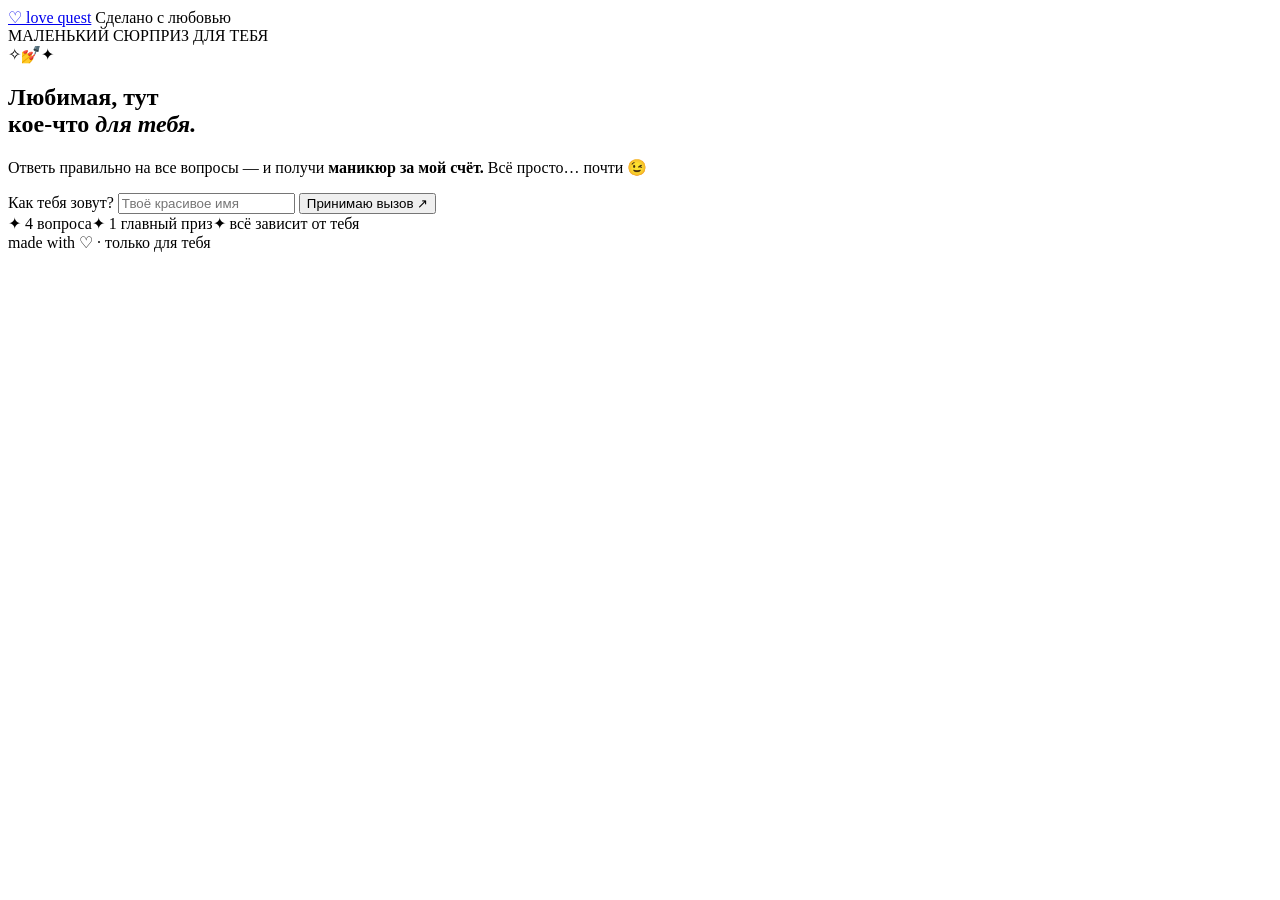
==== public/index.html @ 1007011e "Add responsive manicure challenge and admin UI" ====
<!doctype html>
<html lang="ru">
<head>
  <meta charset="UTF-8">
  <meta name="viewport" content="width=device-width, initial-scale=1, viewport-fit=cover">
  <meta name="theme-color" content="#fff7f5">
  <meta name="description" content="Маленькая игра с большим сюрпризом 💅">
  <title>Миссия: ноготочки 💅</title>
  <link rel="stylesheet" href="/styles.css">
  <script src="/app.js" defer></script>
</head>
<body class="game-page">
  <div class="ambient ambient-one" aria-hidden="true"></div>
  <div class="ambient ambient-two" aria-hidden="true"></div>
  <div class="site-layout">
    <header class="topbar">
      <a class="wordmark" href="/" aria-label="Главная">♡ <span>love quest</span></a>
      <span class="topbar-note">Сделано с любовью</span>
    </header>

    <main class="game-card">
      <section id="intro">
        <div class="tag"><span class="tag-dot"></span> МАЛЕНЬКИЙ СЮРПРИЗ ДЛЯ ТЕБЯ</div>
        <div class="hero-art" aria-hidden="true"><span class="art-star art-star-left">✧</span><span class="nail-emoji">💅</span><span class="art-star art-star-right">✦</span></div>
        <h1>Любимая, тут<br>кое-что <em>для тебя.</em></h1>
        <p class="lead">Ответь правильно на все вопросы — и получи <strong>маникюр за мой счёт.</strong> Всё просто… почти 😉</p>
        <label class="field-label" for="player-name">Как тебя зовут?</label>
        <input class="text-input" id="player-name" type="text" maxlength="40" autocomplete="given-name" placeholder="Твоё красивое имя">
        <button id="start-btn" class="button button-primary button-wide" type="button">Принимаю вызов <span aria-hidden="true">↗</span></button>
        <p id="intro-error" class="error-message" role="alert" hidden></p>
        <div class="micro-note"><span>✦ 4 вопроса</span><span>✦ 1 главный приз</span><span>✦ всё зависит от тебя</span></div>
      </section>

      <section id="quiz" hidden>
        <div class="quiz-top">
          <span class="section-kicker">ТВОЯ МИССИЯ</span>
          <span id="question-counter" class="question-counter">01 / 04</span>
        </div>
        <div class="progress-track"><div id="progress-fill" class="progress-fill"></div></div>
        <div class="question-label">Вопрос <span id="question-number">1</span></div>
        <h2 id="question-title">Загружаем вопрос...</h2>
        <p class="question-tip">Выбери один вариант ответа</p>
        <div id="answer-options" class="answer-options"></div>
        <div class="quiz-actions">
          <button id="back-btn" class="button button-quiet" type="button">← Назад</button>
          <button id="next-btn" class="button button-primary" type="button" disabled>Дальше →</button>
        </div>
        <p id="quiz-error" class="error-message" role="alert" hidden></p>
      </section>

      <section id="result" class="result-section" hidden>
        <div id="result-icon" class="result-icon">🎉</div>
        <span class="section-kicker">МИССИЯ ЗАВЕРШЕНА</span>
        <h2 id="result-title"></h2>
        <p id="result-description" class="lead"></p>
        <div class="result-score"><strong id="result-score"></strong><span>правильных ответов</span></div>
        <p class="result-footer">Твои ответы уже отправлены организатору игры ♡</p>
      </section>
    </main>
    <footer class="page-footer">made with ♡ · только для тебя</footer>
  </div>
</body>
</html>
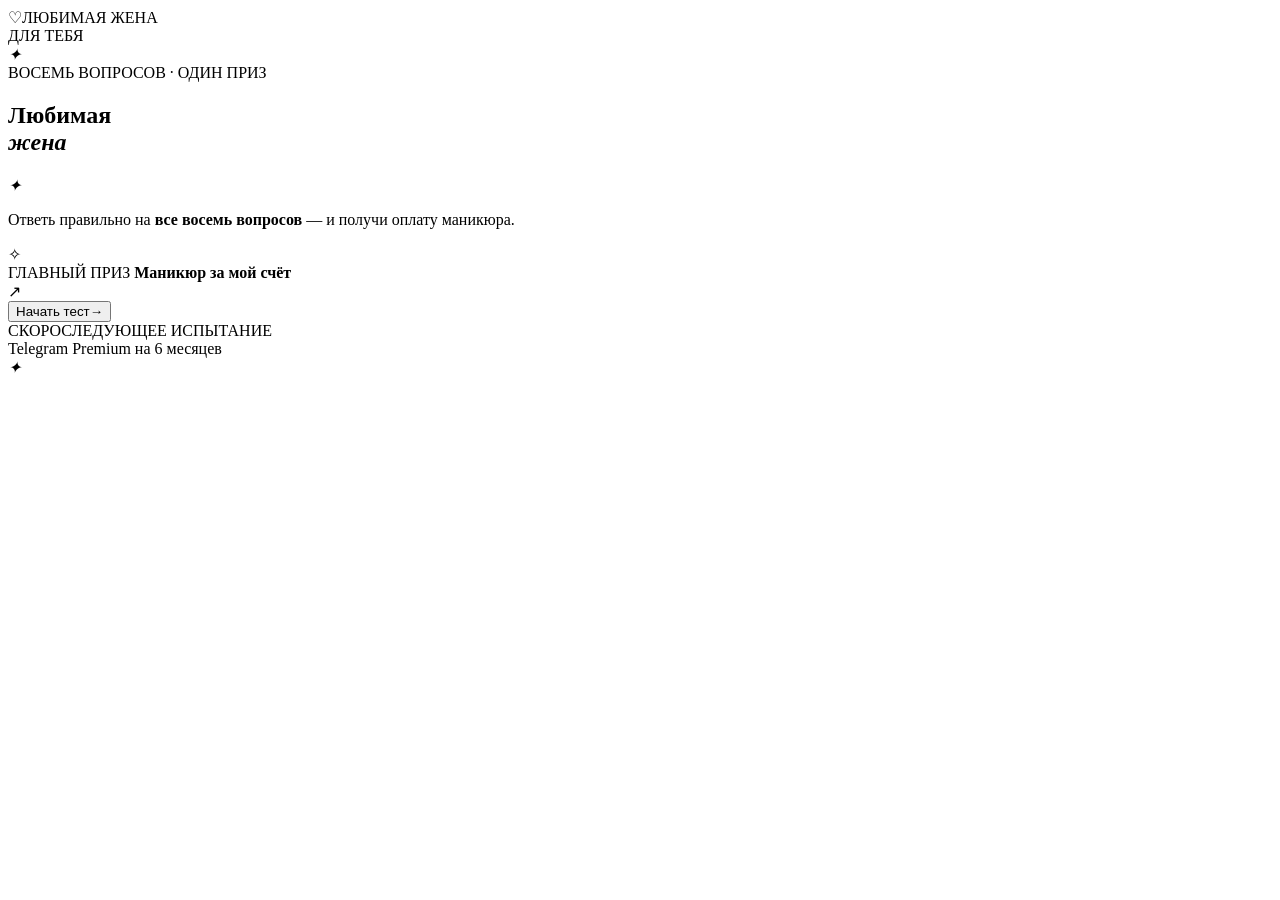
==== commit c9b2bde4: "Rebuild wife's quiz flow, Telegram result link and personal admin dashboard" ====
--- a/public/index.html
+++ b/public/index.html
@@ -1,63 +1,89 @@
 <!doctype html>
 <html lang="ru">
 <head>
-  <meta charset="UTF-8">
+  <meta charset="utf-8">
   <meta name="viewport" content="width=device-width, initial-scale=1, viewport-fit=cover">
-  <meta name="theme-color" content="#fff7f5">
-  <meta name="description" content="Маленькая игра с большим сюрпризом 💅">
-  <title>Миссия: ноготочки 💅</title>
+  <meta name="theme-color" content="#170f17">
+  <meta name="description" content="Восемь вопросов для любимой жены. Приз — оплата маникюра.">
+  <title>Любимая жена — твой особенный приз</title>
+  <link rel="preconnect" href="https://fonts.googleapis.com">
+  <link rel="preconnect" href="https://fonts.gstatic.com" crossorigin>
+  <link href="https://fonts.googleapis.com/css2?family=Manrope:wght@400;500;600;700;800&family=Playfair+Display:ital,wght@0,400;0,500;0,600;0,700;1,400;1,500&display=swap" rel="stylesheet">
   <link rel="stylesheet" href="/styles.css">
   <script src="/app.js" defer></script>
 </head>
-<body class="game-page">
-  <div class="ambient ambient-one" aria-hidden="true"></div>
-  <div class="ambient ambient-two" aria-hidden="true"></div>
-  <div class="site-layout">
-    <header class="topbar">
-      <a class="wordmark" href="/" aria-label="Главная">♡ <span>love quest</span></a>
-      <span class="topbar-note">Сделано с любовью</span>
+<body class="wife-page">
+  <div class="backdrop" aria-hidden="true"></div>
+  <div class="app-frame">
+    <header class="site-header">
+      <div class="brand"><span class="brand-symbol" aria-hidden="true">♡</span><span>ЛЮБИМАЯ ЖЕНА</span></div>
+      <span class="header-caption">ДЛЯ ТЕБЯ</span>
     </header>
+    <main class="experience" id="main-content">
+      <div class="film-top" aria-hidden="true"><span></span><i>✦</i><span></span></div>
 
-    <main class="game-card">
-      <section id="intro">
-        <div class="tag"><span class="tag-dot"></span> МАЛЕНЬКИЙ СЮРПРИЗ ДЛЯ ТЕБЯ</div>
-        <div class="hero-art" aria-hidden="true"><span class="art-star art-star-left">✧</span><span class="nail-emoji">💅</span><span class="art-star art-star-right">✦</span></div>
-        <h1>Любимая, тут<br>кое-что <em>для тебя.</em></h1>
-        <p class="lead">Ответь правильно на все вопросы — и получи <strong>маникюр за мой счёт.</strong> Всё просто… почти 😉</p>
-        <label class="field-label" for="player-name">Как тебя зовут?</label>
-        <input class="text-input" id="player-name" type="text" maxlength="40" autocomplete="given-name" placeholder="Твоё красивое имя">
-        <button id="start-btn" class="button button-primary button-wide" type="button">Принимаю вызов <span aria-hidden="true">↗</span></button>
-        <p id="intro-error" class="error-message" role="alert" hidden></p>
-        <div class="micro-note"><span>✦ 4 вопроса</span><span>✦ 1 главный приз</span><span>✦ всё зависит от тебя</span></div>
+      <section class="intro scene is-active" id="intro" aria-labelledby="intro-title">
+        <div class="inner">
+          <div class="eyebrow">ВОСЕМЬ ВОПРОСОВ · ОДИН ПРИЗ</div>
+          <h1 id="intro-title">Любимая<br><em>жена</em></h1>
+          <div class="ornament" aria-hidden="true"><span></span><i>✦</i><span></span></div>
+          <p class="hero-copy">Ответь правильно на <strong>все восемь вопросов</strong> — и получи оплату маникюра.</p>
+          <div class="reward">
+            <div class="reward-icon" aria-hidden="true">✧</div>
+            <div class="reward-body">
+              <span>ГЛАВНЫЙ ПРИЗ</span>
+              <strong>Маникюр за мой счёт</strong>
+            </div>
+            <div class="reward-mark" aria-hidden="true">↗</div>
+          </div>
+          <button id="start-btn" class="btn btn-gold btn-main" type="button">
+            <span>Начать тест</span><span aria-hidden="true">→</span>
+          </button>
+          <p id="intro-error" class="inline-error" role="alert" hidden></p>
+        </div>
+        <div class="coming" aria-label="Следующий приз">
+          <div class="coming-meta"><span class="pill-outline">СКОРО</span><span class="coming-sub">СЛЕДУЮЩЕЕ ИСПЫТАНИЕ</span></div>
+          <div class="coming-title">Telegram Premium <span>на 6 месяцев</span></div>
+        </div>
       </section>
 
-      <section id="quiz" hidden>
-        <div class="quiz-top">
-          <span class="section-kicker">ТВОЯ МИССИЯ</span>
-          <span id="question-counter" class="question-counter">01 / 04</span>
+      <section class="quiz scene" id="quiz" aria-labelledby="question-title" hidden>
+        <div class="quiz-head">
+          <span class="eyebrow">ВОПРОС <span id="question-number">01</span> ИЗ 08</span>
+          <span class="quiz-counter" id="question-counter">01 / 08</span>
         </div>
-        <div class="progress-track"><div id="progress-fill" class="progress-fill"></div></div>
-        <div class="question-label">Вопрос <span id="question-number">1</span></div>
-        <h2 id="question-title">Загружаем вопрос...</h2>
-        <p class="question-tip">Выбери один вариант ответа</p>
-        <div id="answer-options" class="answer-options"></div>
+        <div class="progress-track" role="progressbar" id="quiz-progress" aria-label="Прогресс теста" aria-valuemin="0" aria-valuemax="8" aria-valuenow="1">
+          <div class="progress-bar" id="progress-fill"></div>
+        </div>
+        <p class="question-kicker">ВЫБЕРИ ОДИН ВАРИАНТ</p>
+        <h2 id="question-title">Вопрос</h2>
+        <div id="answer-options" class="answer-options" role="group" aria-label="Варианты ответа"></div>
         <div class="quiz-actions">
-          <button id="back-btn" class="button button-quiet" type="button">← Назад</button>
-          <button id="next-btn" class="button button-primary" type="button" disabled>Дальше →</button>
+          <button id="back-btn" class="btn btn-back" type="button">← Назад</button>
+          <button id="next-btn" class="btn btn-gold btn-next" type="button" disabled>Продолжить <span aria-hidden="true">→</span></button>
         </div>
-        <p id="quiz-error" class="error-message" role="alert" hidden></p>
+        <p id="quiz-error" class="inline-error" role="alert" hidden></p>
       </section>
 
-      <section id="result" class="result-section" hidden>
-        <div id="result-icon" class="result-icon">🎉</div>
-        <span class="section-kicker">МИССИЯ ЗАВЕРШЕНА</span>
+      <section class="result scene" id="result" aria-labelledby="result-title" hidden>
+        <div class="result-crest" aria-hidden="true">✦</div>
+        <p class="eyebrow">ТЕСТ ЗАВЕРШЁН</p>
         <h2 id="result-title"></h2>
-        <p id="result-description" class="lead"></p>
-        <div class="result-score"><strong id="result-score"></strong><span>правильных ответов</span></div>
-        <p class="result-footer">Твои ответы уже отправлены организатору игры ♡</p>
+        <div class="ornament" aria-hidden="true"><span></span><i>✦</i><span></span></div>
+        <p class="result-description" id="result-description"></p>
+        <div class="result-counter"><strong id="result-score">0/8</strong><span>ПРАВИЛЬНЫХ ОТВЕТОВ</span></div>
+        <a id="telegram-link" class="btn btn-gold btn-main" target="_blank" rel="noopener noreferrer" href="https://t.me/exquown">
+          <span>Отправить результат в Telegram</span><span aria-hidden="true">↗</span>
+        </a>
+        <p class="telegram-caption">Откроется чат с @exquown, сообщение будет готово к отправке.</p>
+        <div class="coming result-coming" aria-label="Следующий приз">
+          <div class="coming-meta"><span class="pill-outline">СКОРО</span><span class="coming-sub">СЛЕДУЮЩЕЕ ИСПЫТАНИЕ</span></div>
+          <div class="coming-title">Telegram Premium <span>на 6 месяцев</span></div>
+        </div>
       </section>
+
+      <div class="film-bottom" aria-hidden="true"><span></span><i>✦</i><span></span></div>
     </main>
-    <footer class="page-footer">made with ♡ · только для тебя</footer>
   </div>
 </body>
 </html>
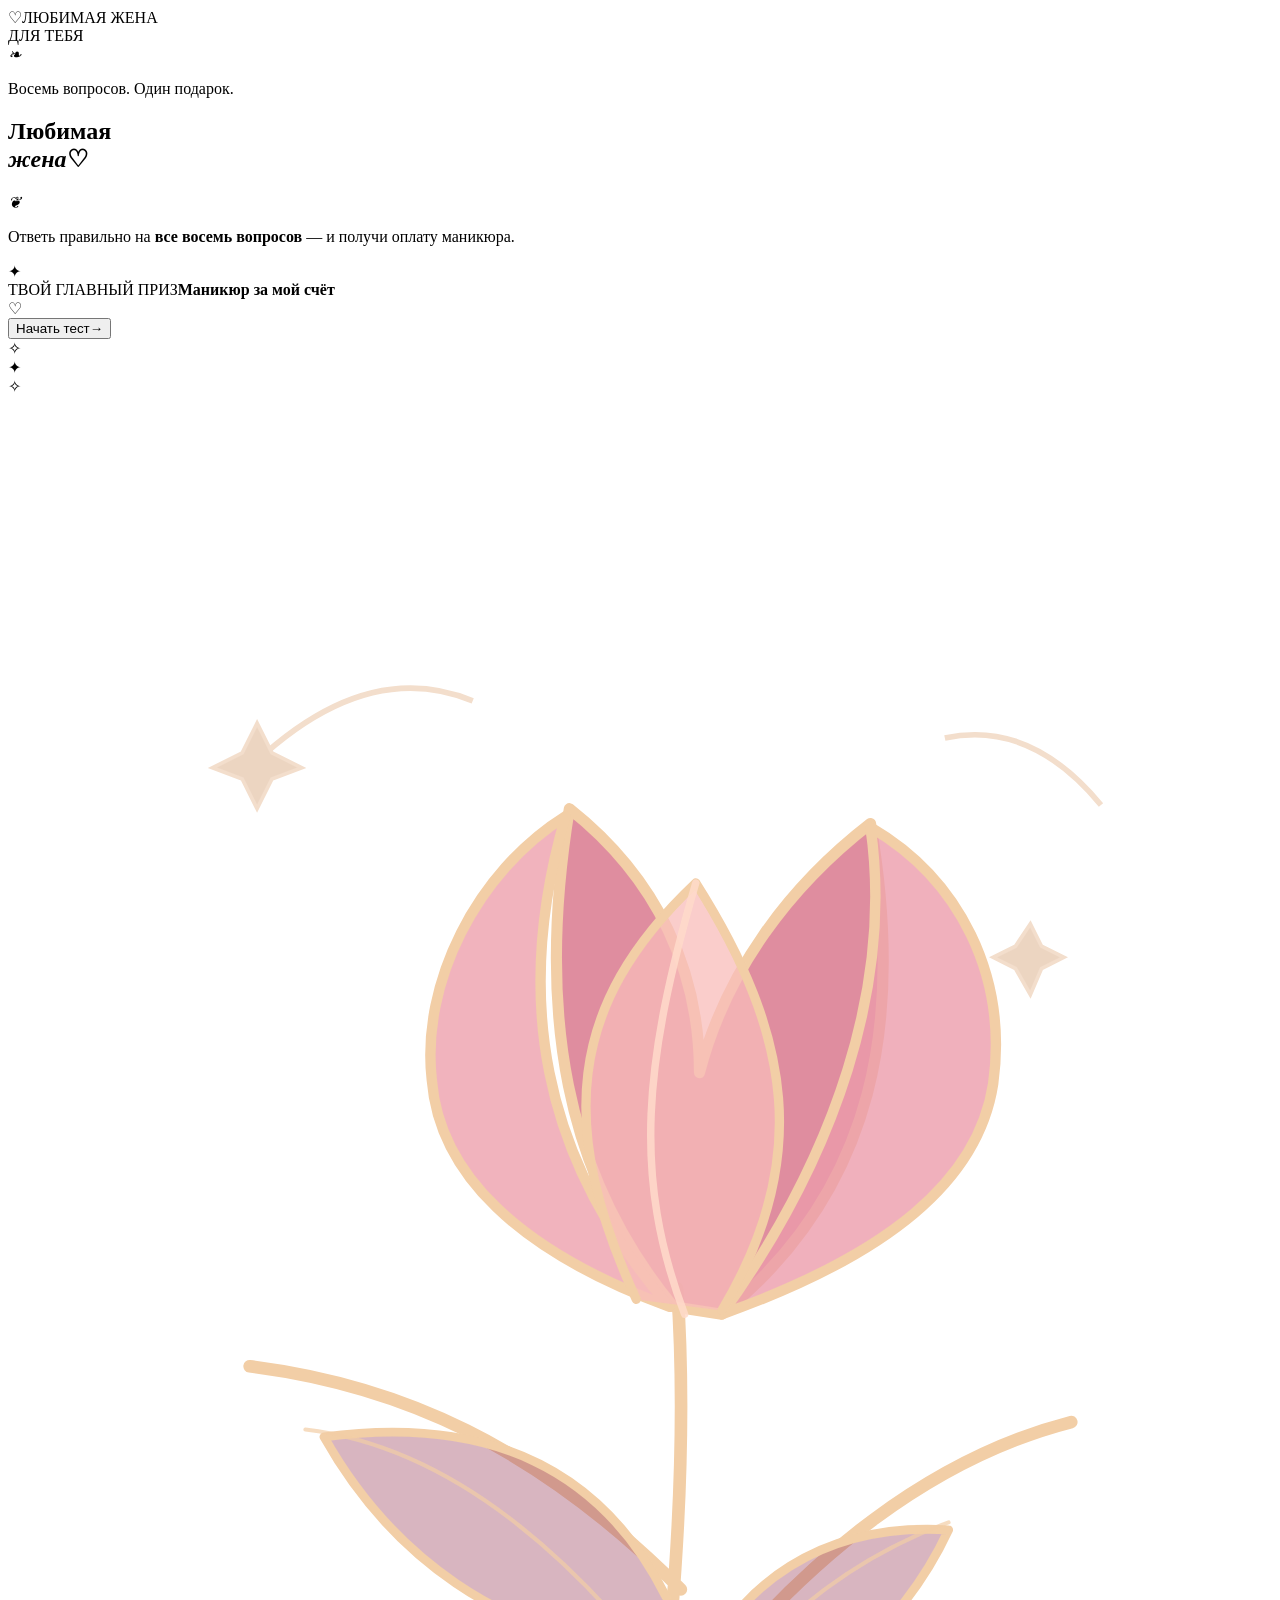
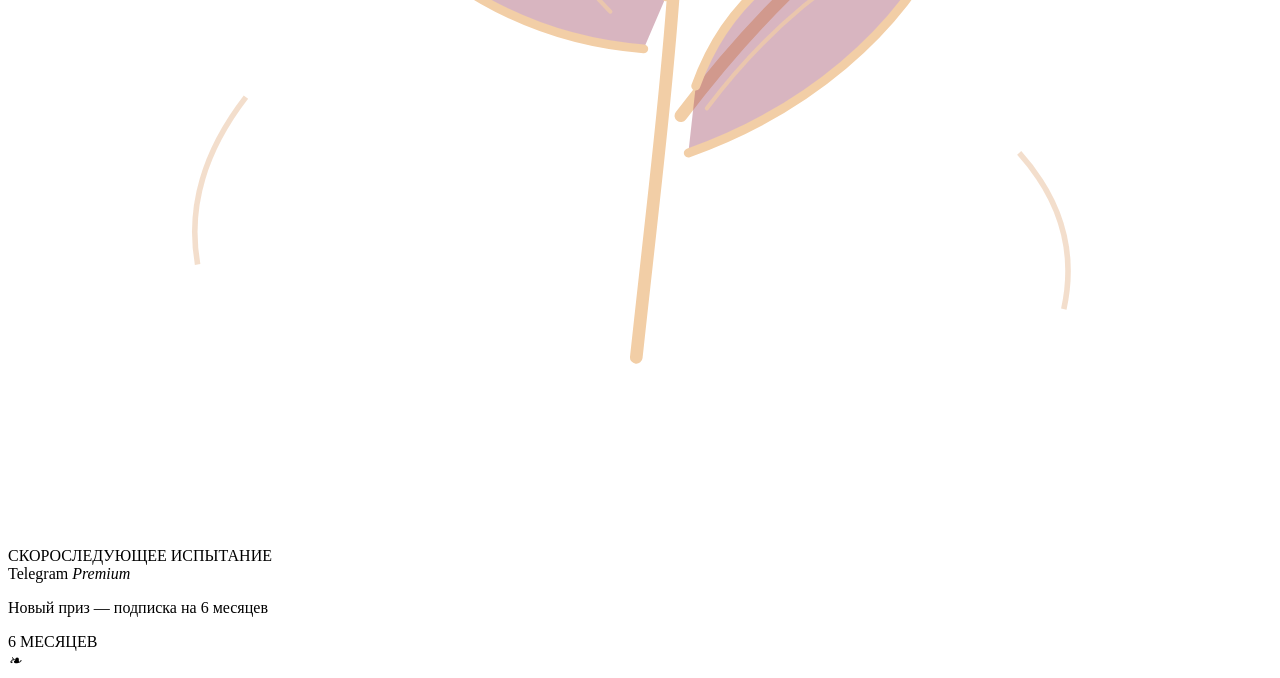
==== commit 0ab80e3a: "Redesign wife quiz with romantic Turkish-inspired layout and upcoming Premium feature" ====
--- a/public/index.html
+++ b/public/index.html
@@ -3,12 +3,12 @@
 <head>
   <meta charset="utf-8">
   <meta name="viewport" content="width=device-width, initial-scale=1, viewport-fit=cover">
-  <meta name="theme-color" content="#170f17">
-  <meta name="description" content="Восемь вопросов для любимой жены. Приз — оплата маникюра.">
-  <title>Любимая жена — твой особенный приз</title>
+  <meta name="theme-color" content="#f9f0ee">
+  <meta name="description" content="Любимая жена: восемь вопросов, приз — маникюр за мой счёт. Скоро — Telegram Premium на 6 месяцев.">
+  <title>Любимая жена — особенный подарок</title>
   <link rel="preconnect" href="https://fonts.googleapis.com">
   <link rel="preconnect" href="https://fonts.gstatic.com" crossorigin>
-  <link href="https://fonts.googleapis.com/css2?family=Manrope:wght@400;500;600;700;800&family=Playfair+Display:ital,wght@0,400;0,500;0,600;0,700;1,400;1,500&display=swap" rel="stylesheet">
+  <link href="https://fonts.googleapis.com/css2?family=Cormorant+Garamond:ital,wght@0,400;0,500;0,600;0,700;1,400;1,500;1,600&family=Manrope:wght@400;500;600;700;800&display=swap" rel="stylesheet">
   <link rel="stylesheet" href="/styles.css">
   <script src="/app.js" defer></script>
 </head>
@@ -19,31 +19,66 @@
       <div class="brand"><span class="brand-symbol" aria-hidden="true">♡</span><span>ЛЮБИМАЯ ЖЕНА</span></div>
       <span class="header-caption">ДЛЯ ТЕБЯ</span>
     </header>
+
     <main class="experience" id="main-content">
-      <div class="film-top" aria-hidden="true"><span></span><i>✦</i><span></span></div>
+      <div class="film-top" aria-hidden="true"><span></span><i>❧</i><span></span></div>
 
       <section class="intro scene is-active" id="intro" aria-labelledby="intro-title">
-        <div class="inner">
-          <div class="eyebrow">ВОСЕМЬ ВОПРОСОВ · ОДИН ПРИЗ</div>
-          <h1 id="intro-title">Любимая<br><em>жена</em></h1>
-          <div class="ornament" aria-hidden="true"><span></span><i>✦</i><span></span></div>
-          <p class="hero-copy">Ответь правильно на <strong>все восемь вопросов</strong> — и получи оплату маникюра.</p>
-          <div class="reward">
-            <div class="reward-icon" aria-hidden="true">✧</div>
-            <div class="reward-body">
-              <span>ГЛАВНЫЙ ПРИЗ</span>
-              <strong>Маникюр за мой счёт</strong>
+        <div class="intro-layout">
+          <div class="inner">
+            <p class="eyebrow">Восемь вопросов. Один подарок.</p>
+            <h1 id="intro-title">Любимая<br><em>жена</em><span class="title-flourish" aria-hidden="true">♡</span></h1>
+            <div class="ornament" aria-hidden="true"><span></span><i>❦</i><span></span></div>
+            <p class="hero-copy">Ответь правильно на <strong>все восемь вопросов</strong> — и получи оплату маникюра.</p>
+            <div class="reward">
+              <div class="reward-icon" aria-hidden="true">✦</div>
+              <div class="reward-body"><span>ТВОЙ ГЛАВНЫЙ ПРИЗ</span><strong>Маникюр за мой счёт</strong></div>
+              <div class="reward-mark" aria-hidden="true">♡</div>
             </div>
-            <div class="reward-mark" aria-hidden="true">↗</div>
+            <button id="start-btn" class="btn btn-gold btn-main" type="button">
+              <span>Начать тест</span><span aria-hidden="true">→</span>
+            </button>
+            <p id="intro-error" class="inline-error" role="alert" hidden></p>
           </div>
-          <button id="start-btn" class="btn btn-gold btn-main" type="button">
-            <span>Начать тест</span><span aria-hidden="true">→</span>
-          </button>
-          <p id="intro-error" class="inline-error" role="alert" hidden></p>
+          <div class="intro-visual" aria-hidden="true">
+            <div class="visual-star star-a">✧</div>
+            <div class="visual-star star-b">✦</div>
+            <div class="visual-star star-c">✧</div>
+            <div class="visual-arch">
+              <div class="visual-arch-inner">
+                <svg class="flower-art" viewBox="0 0 340 470" xmlns="http://www.w3.org/2000/svg" fill="none" aria-hidden="true">
+                  <g stroke="#f2cea6" stroke-linecap="round" stroke-linejoin="round">
+                    <path d="M169 420c7-65 15-123 11-180M181 321c-39-39-76-55-116-60M181 355c34-45 70-70 105-79" stroke-width="3.4"/>
+                    <path d="M171 337c-38-3-68-25-86-57 45-6 75 9 92 43M183 365c31-11 57-32 70-60-33-2-58 14-68 42" fill="#a35069" fill-opacity=".42" stroke-width="2.4"/>
+                    <path d="M179 245c-29-35-37-79-28-134 24 19 35 44 35 71 7-27 24-50 46-67 9 52 2 98-40 132z" fill="#db7e92" fill-opacity=".88" stroke-width="3"/>
+                    <path d="M150 113c-24 15-39 45-36 71 2 25 23 46 64 61-35-40-42-84-28-132z" fill="#ed9ca9" fill-opacity=".76" stroke-width="2.8"/>
+                    <path d="M232 116c24 14 37 40 33 69-4 26-28 46-73 62 31-43 46-89 40-131z" fill="#ec9baa" fill-opacity=".79" stroke-width="2.8"/>
+                    <path d="M169 243c-21-46-19-79 16-112 26 41 31 75 7 115" fill="#f8bcba" fill-opacity=".75" stroke-width="2.5"/>
+                    <path d="M182 247c-14-37-11-68 3-116" stroke="#ffdbcb" stroke-opacity=".85" stroke-width="2"/>
+                    <path d="M80 278q42 5 82 49M253 303q-38 14-65 50" stroke-width="1.1" stroke-opacity=".7"/>
+                  </g>
+                  <g stroke="#efd3bb" opacity=".75">
+                    <path d="M65 100q31-30 60-18M252 92q23-5 42 18M64 350q-17 22-13 45M272 365q17 19 12 42" stroke-width="1.5"/>
+                    <path d="M71 96l-4-8-4 8-8 4 8 3 4 8 4-8 8-3zM278 148l-3-6-4 6-6 3 6 3 4 7 3-7 6-3z" fill="#e6c7ad"/>
+                  </g>
+                </svg>
+              </div>
+            </div>
+            <div class="visual-leaf visual-leaf-a"></div>
+            <div class="visual-leaf visual-leaf-b"></div>
+          </div>
         </div>
-        <div class="coming" aria-label="Следующий приз">
-          <div class="coming-meta"><span class="pill-outline">СКОРО</span><span class="coming-sub">СЛЕДУЮЩЕЕ ИСПЫТАНИЕ</span></div>
-          <div class="coming-title">Telegram Premium <span>на 6 месяцев</span></div>
+        <div class="coming" aria-label="Следующий приз — скоро">
+          <div class="coming-sheen" aria-hidden="true"></div>
+          <div class="coming-content">
+            <div class="coming-meta"><span class="pill-outline"><span class="pill-glow"></span> СКОРО</span><span class="coming-sub">СЛЕДУЮЩЕЕ ИСПЫТАНИЕ</span></div>
+            <div class="coming-title">Telegram <em>Premium</em></div>
+            <p class="coming-description">Новый приз — подписка на 6 месяцев</p>
+          </div>
+          <div class="coming-seal" aria-label="На шесть месяцев">
+            <span class="coming-number">6</span>
+            <span class="coming-months">МЕСЯЦЕВ</span>
+          </div>
         </div>
       </section>
 
@@ -55,7 +90,7 @@
         <div class="progress-track" role="progressbar" id="quiz-progress" aria-label="Прогресс теста" aria-valuemin="0" aria-valuemax="8" aria-valuenow="1">
           <div class="progress-bar" id="progress-fill"></div>
         </div>
-        <p class="question-kicker">ВЫБЕРИ ОДИН ВАРИАНТ</p>
+        <p class="question-kicker">Выбери один вариант</p>
         <h2 id="question-title">Вопрос</h2>
         <div id="answer-options" class="answer-options" role="group" aria-label="Варианты ответа"></div>
         <div class="quiz-actions">
@@ -66,23 +101,31 @@
       </section>
 
       <section class="result scene" id="result" aria-labelledby="result-title" hidden>
-        <div class="result-crest" aria-hidden="true">✦</div>
-        <p class="eyebrow">ТЕСТ ЗАВЕРШЁН</p>
+        <div class="result-crest" aria-hidden="true">♡</div>
+        <p class="eyebrow">Тест завершён</p>
         <h2 id="result-title"></h2>
-        <div class="ornament" aria-hidden="true"><span></span><i>✦</i><span></span></div>
+        <div class="ornament" aria-hidden="true"><span></span><i>❦</i><span></span></div>
         <p class="result-description" id="result-description"></p>
         <div class="result-counter"><strong id="result-score">0/8</strong><span>ПРАВИЛЬНЫХ ОТВЕТОВ</span></div>
         <a id="telegram-link" class="btn btn-gold btn-main" target="_blank" rel="noopener noreferrer" href="https://t.me/exquown">
           <span>Отправить результат в Telegram</span><span aria-hidden="true">↗</span>
         </a>
         <p class="telegram-caption">Откроется чат с @exquown, сообщение будет готово к отправке.</p>
-        <div class="coming result-coming" aria-label="Следующий приз">
-          <div class="coming-meta"><span class="pill-outline">СКОРО</span><span class="coming-sub">СЛЕДУЮЩЕЕ ИСПЫТАНИЕ</span></div>
-          <div class="coming-title">Telegram Premium <span>на 6 месяцев</span></div>
+
+        <div class="coming result-coming" aria-label="Следующий приз — скоро">
+          <div class="coming-sheen" aria-hidden="true"></div>
+          <div class="coming-content">
+            <div class="coming-meta"><span class="pill-outline"><span class="pill-glow"></span> СКОРО</span><span class="coming-sub">СЛЕДУЮЩЕЕ ИСПЫТАНИЕ</span></div>
+            <div class="coming-title">Telegram <em>Premium</em></div>
+            <p class="coming-description">Новый приз — подписка на 6 месяцев</p>
+          </div>
+          <div class="coming-seal" aria-label="На шесть месяцев">
+            <span class="coming-number">6</span><span class="coming-months">МЕСЯЦЕВ</span>
+          </div>
         </div>
       </section>
 
-      <div class="film-bottom" aria-hidden="true"><span></span><i>✦</i><span></span></div>
+      <div class="film-bottom" aria-hidden="true"><span></span><i>❧</i><span></span></div>
     </main>
   </div>
 </body>
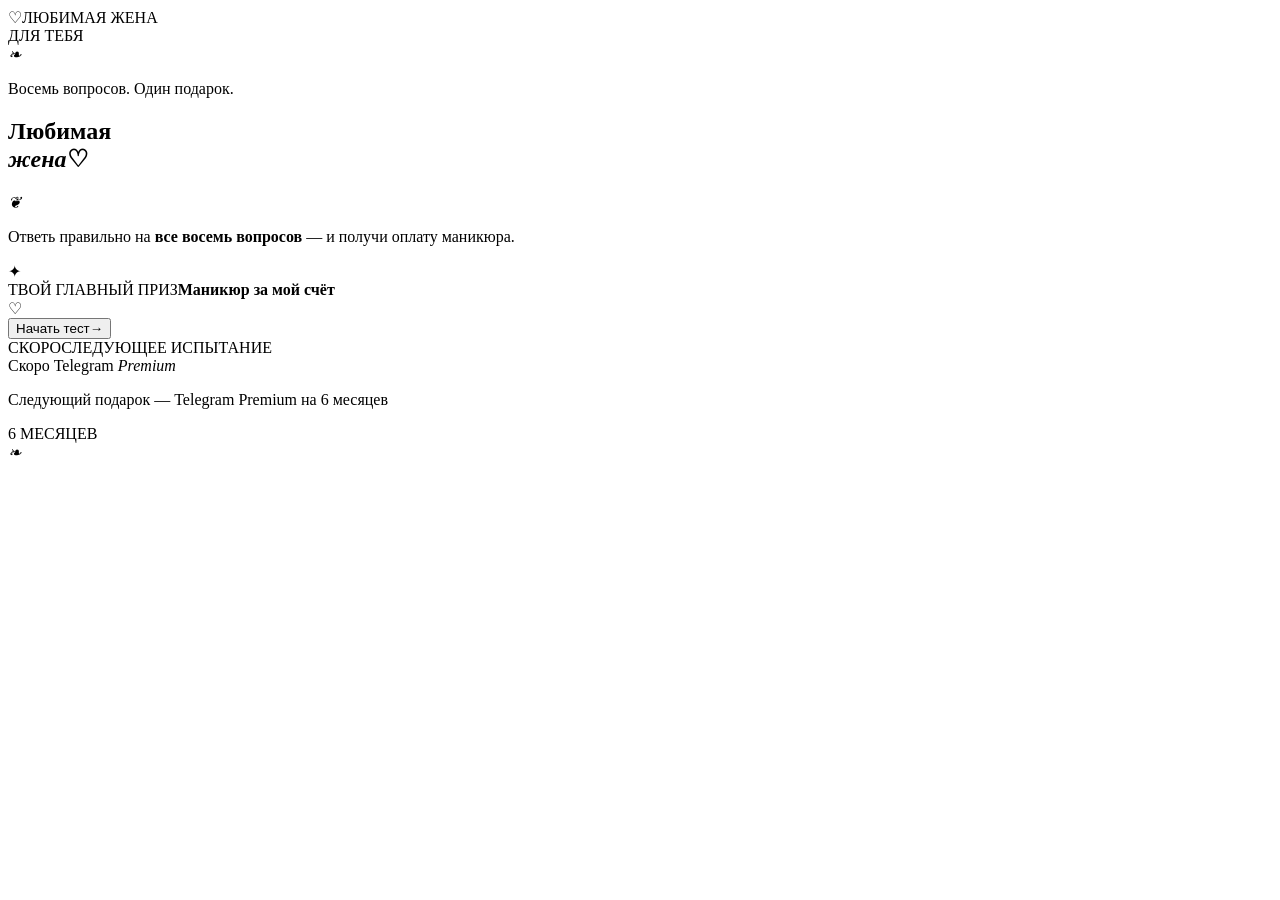
==== commit f8dd9a94: "Fix mobile viewport layout and remove incorrect quiz readiness block" ====
--- a/public/index.html
+++ b/public/index.html
@@ -9,8 +9,8 @@
   <link rel="preconnect" href="https://fonts.googleapis.com">
   <link rel="preconnect" href="https://fonts.gstatic.com" crossorigin>
   <link href="https://fonts.googleapis.com/css2?family=Cormorant+Garamond:ital,wght@0,400;0,500;0,600;0,700;1,400;1,500;1,600&family=Manrope:wght@400;500;600;700;800&display=swap" rel="stylesheet">
-  <link rel="stylesheet" href="/styles.css">
-  <script src="/app.js" defer></script>
+  <link rel="stylesheet" href="/styles.css?v=20261104-mobilefix3">
+  <script src="/app.js?v=20261104-mobilefix3" defer></script>
 </head>
 <body class="wife-page">
   <div class="backdrop" aria-hidden="true"></div>
@@ -40,40 +40,13 @@
             </button>
             <p id="intro-error" class="inline-error" role="alert" hidden></p>
           </div>
-          <div class="intro-visual" aria-hidden="true">
-            <div class="visual-star star-a">✧</div>
-            <div class="visual-star star-b">✦</div>
-            <div class="visual-star star-c">✧</div>
-            <div class="visual-arch">
-              <div class="visual-arch-inner">
-                <svg class="flower-art" viewBox="0 0 340 470" xmlns="http://www.w3.org/2000/svg" fill="none" aria-hidden="true">
-                  <g stroke="#f2cea6" stroke-linecap="round" stroke-linejoin="round">
-                    <path d="M169 420c7-65 15-123 11-180M181 321c-39-39-76-55-116-60M181 355c34-45 70-70 105-79" stroke-width="3.4"/>
-                    <path d="M171 337c-38-3-68-25-86-57 45-6 75 9 92 43M183 365c31-11 57-32 70-60-33-2-58 14-68 42" fill="#a35069" fill-opacity=".42" stroke-width="2.4"/>
-                    <path d="M179 245c-29-35-37-79-28-134 24 19 35 44 35 71 7-27 24-50 46-67 9 52 2 98-40 132z" fill="#db7e92" fill-opacity=".88" stroke-width="3"/>
-                    <path d="M150 113c-24 15-39 45-36 71 2 25 23 46 64 61-35-40-42-84-28-132z" fill="#ed9ca9" fill-opacity=".76" stroke-width="2.8"/>
-                    <path d="M232 116c24 14 37 40 33 69-4 26-28 46-73 62 31-43 46-89 40-131z" fill="#ec9baa" fill-opacity=".79" stroke-width="2.8"/>
-                    <path d="M169 243c-21-46-19-79 16-112 26 41 31 75 7 115" fill="#f8bcba" fill-opacity=".75" stroke-width="2.5"/>
-                    <path d="M182 247c-14-37-11-68 3-116" stroke="#ffdbcb" stroke-opacity=".85" stroke-width="2"/>
-                    <path d="M80 278q42 5 82 49M253 303q-38 14-65 50" stroke-width="1.1" stroke-opacity=".7"/>
-                  </g>
-                  <g stroke="#efd3bb" opacity=".75">
-                    <path d="M65 100q31-30 60-18M252 92q23-5 42 18M64 350q-17 22-13 45M272 365q17 19 12 42" stroke-width="1.5"/>
-                    <path d="M71 96l-4-8-4 8-8 4 8 3 4 8 4-8 8-3zM278 148l-3-6-4 6-6 3 6 3 4 7 3-7 6-3z" fill="#e6c7ad"/>
-                  </g>
-                </svg>
-              </div>
-            </div>
-            <div class="visual-leaf visual-leaf-a"></div>
-            <div class="visual-leaf visual-leaf-b"></div>
-          </div>
         </div>
         <div class="coming" aria-label="Следующий приз — скоро">
           <div class="coming-sheen" aria-hidden="true"></div>
           <div class="coming-content">
             <div class="coming-meta"><span class="pill-outline"><span class="pill-glow"></span> СКОРО</span><span class="coming-sub">СЛЕДУЮЩЕЕ ИСПЫТАНИЕ</span></div>
-            <div class="coming-title">Telegram <em>Premium</em></div>
-            <p class="coming-description">Новый приз — подписка на 6 месяцев</p>
+            <div class="coming-title">Скоро Telegram <em>Premium</em></div>
+            <p class="coming-description">Следующий подарок — Telegram Premium на 6 месяцев</p>
           </div>
           <div class="coming-seal" aria-label="На шесть месяцев">
             <span class="coming-number">6</span>
@@ -116,8 +89,8 @@
           <div class="coming-sheen" aria-hidden="true"></div>
           <div class="coming-content">
             <div class="coming-meta"><span class="pill-outline"><span class="pill-glow"></span> СКОРО</span><span class="coming-sub">СЛЕДУЮЩЕЕ ИСПЫТАНИЕ</span></div>
-            <div class="coming-title">Telegram <em>Premium</em></div>
-            <p class="coming-description">Новый приз — подписка на 6 месяцев</p>
+            <div class="coming-title">Скоро Telegram <em>Premium</em></div>
+            <p class="coming-description">Следующий подарок — Telegram Premium на 6 месяцев</p>
           </div>
           <div class="coming-seal" aria-label="На шесть месяцев">
             <span class="coming-number">6</span><span class="coming-months">МЕСЯЦЕВ</span>
